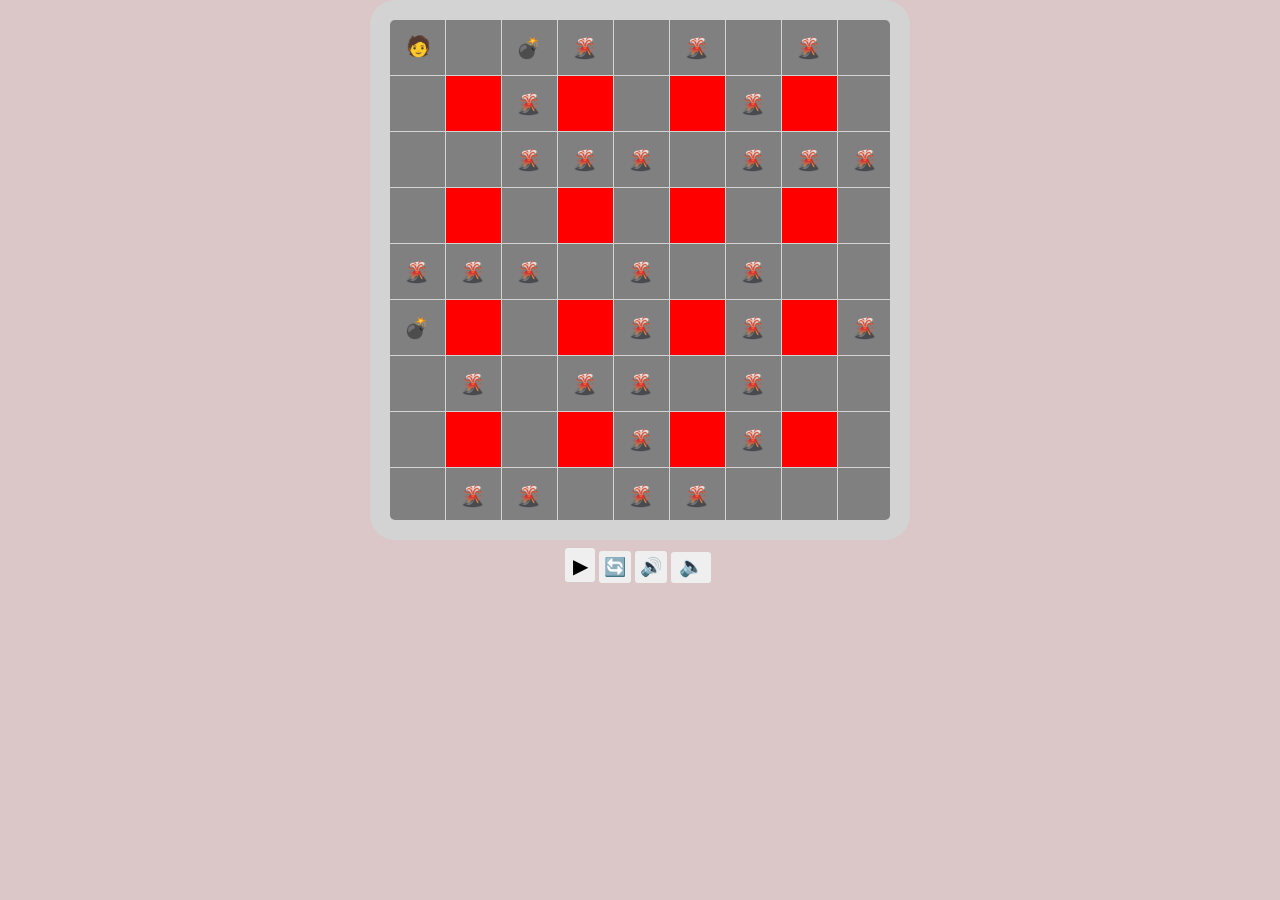
==== gg/index.html @ 0940df28 "Baseline commit baseline player , gridding and bomb mechanics. Needs game mechanics, opponent ai, c" ====
<!DOCTYPE html>
<head>
    <title>Bomber</title>
    <link rel="stylesheet" href="style.css"
</head>
<body>
    <canvas id="gCanvas"></canvas>
    <div id="buttons">
        <button onclick="play()", class="button1">▶</button>
        <button onclick="reset()", class="button2">🔄</button>
        <button onclick="soundOn()", class="button3">🔊</button>
        <button onclick="soundOff()", class="button4">🔈 </button>
    </div>
    <script src="controls.js"></script>
    <script src="arena.js"></script>
    <script src="bomb.js"></script>
    <script src="player.js"></script>
    <script src="main.js"></script>
</body>
</html>
---- gg/style.css ----
body{
    margin: 0;
    background: rgb(219, 199, 199);
}
#gCanvas{
    background: lightgray;
    border-radius: 25px;
    padding: 20px;
    margin-top: auto;
    margin-left: auto;
    margin-right: auto;
    margin-bottom: auto;
    display: block;
}
#buttons{
    padding: 8px 5px 7px 5px;
    margin:auto;
    width: 150px;
}
button{
    border-radius: 3px;
    padding: 5px 5px;
    border: none;
    text-align: center;
    text-decoration: none;
    display: inline-block;
    font-size: 18px;
}
.button1{
    border-radius: 3px;
    padding: 6px 7px 4px 8px;
    border: none;
    text-align: center;
    text-decoration: none;
    display: inline-block;
    font-size: 20px;
}
.button2{
    border-radius: 3px;
    padding: 5px 5px;
    border: none;
    text-align: center;
    text-decoration: none;
    display: inline-block;
    font-size: 18px;
}
.button3{
    border-radius: 3px;
    padding: 5px 5px;
    border: none;
    text-align: center;
    text-decoration: none;
    display: inline-block;
    font-size: 18px;
}
.button4{
    border-radius: 3px;
    padding: 2px 7px 5px 8px;
    border: none;
    text-align: center;
    text-decoration: none;
    display: inline-block;
    font-size: 20px;
}
.button1:hover{
    background-color: aqua;
    color: white;
}
.button2:hover{
    background-color: aqua;
    color: white;
}
.button3:hover{
    background-color: aqua;
    color: white;
}
.button4:hover{
    background-color: aqua;
    color: white;
}
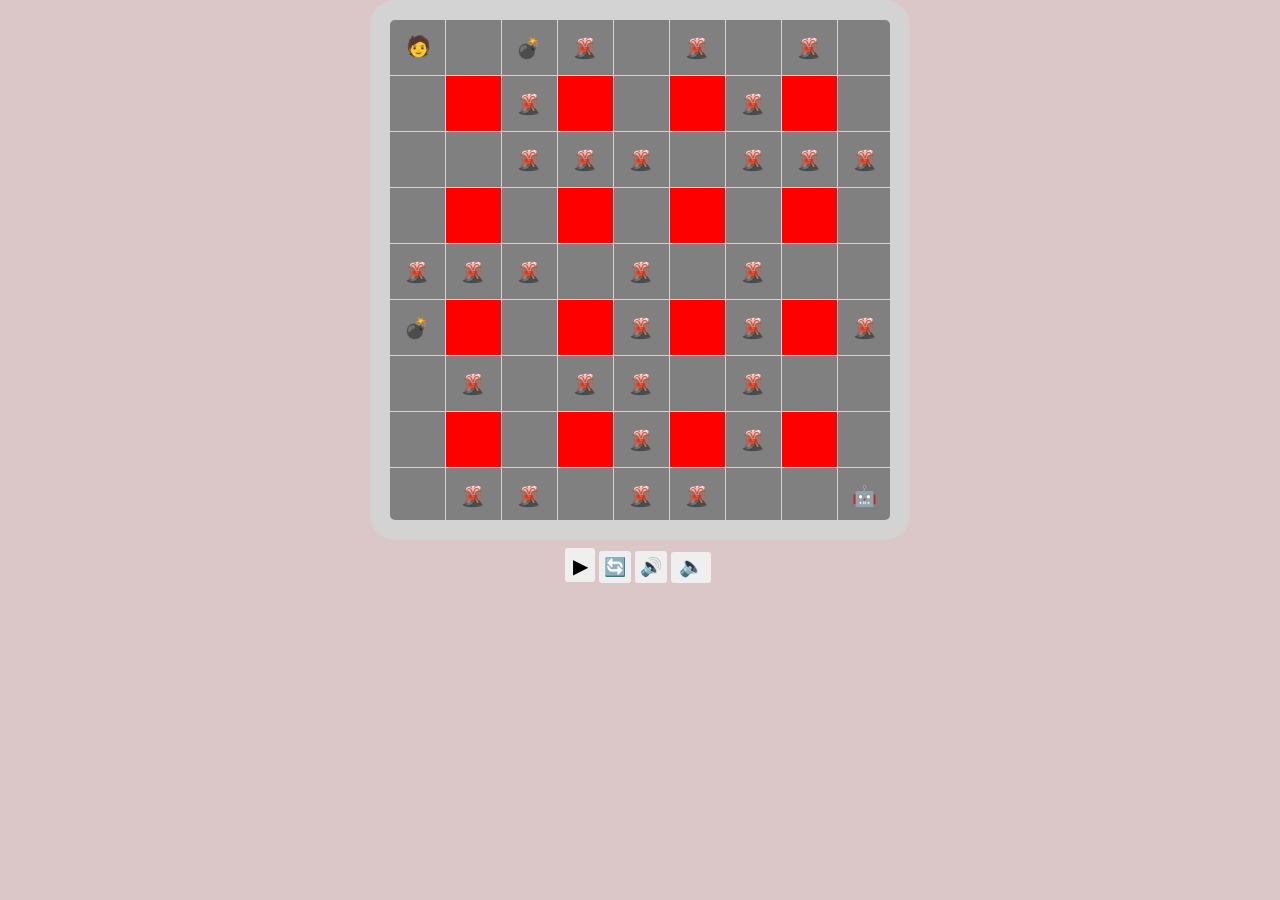
==== commit 572ec587: "ai find itself and find move" ====
--- a/gg/index.html
+++ b/gg/index.html
@@ -1,7 +1,7 @@
 <!DOCTYPE html>
 <head>
     <title>Bomber</title>
-    <link rel="stylesheet" href="style.css"
+    <link rel="stylesheet" href="style.css">
 </head>
 <body>
     <canvas id="gCanvas"></canvas>
@@ -15,6 +15,7 @@
     <script src="arena.js"></script>
     <script src="bomb.js"></script>
     <script src="player.js"></script>
+    <script src="ai/ai.js"></script>
     <script src="main.js"></script>
 </body>
 </html>
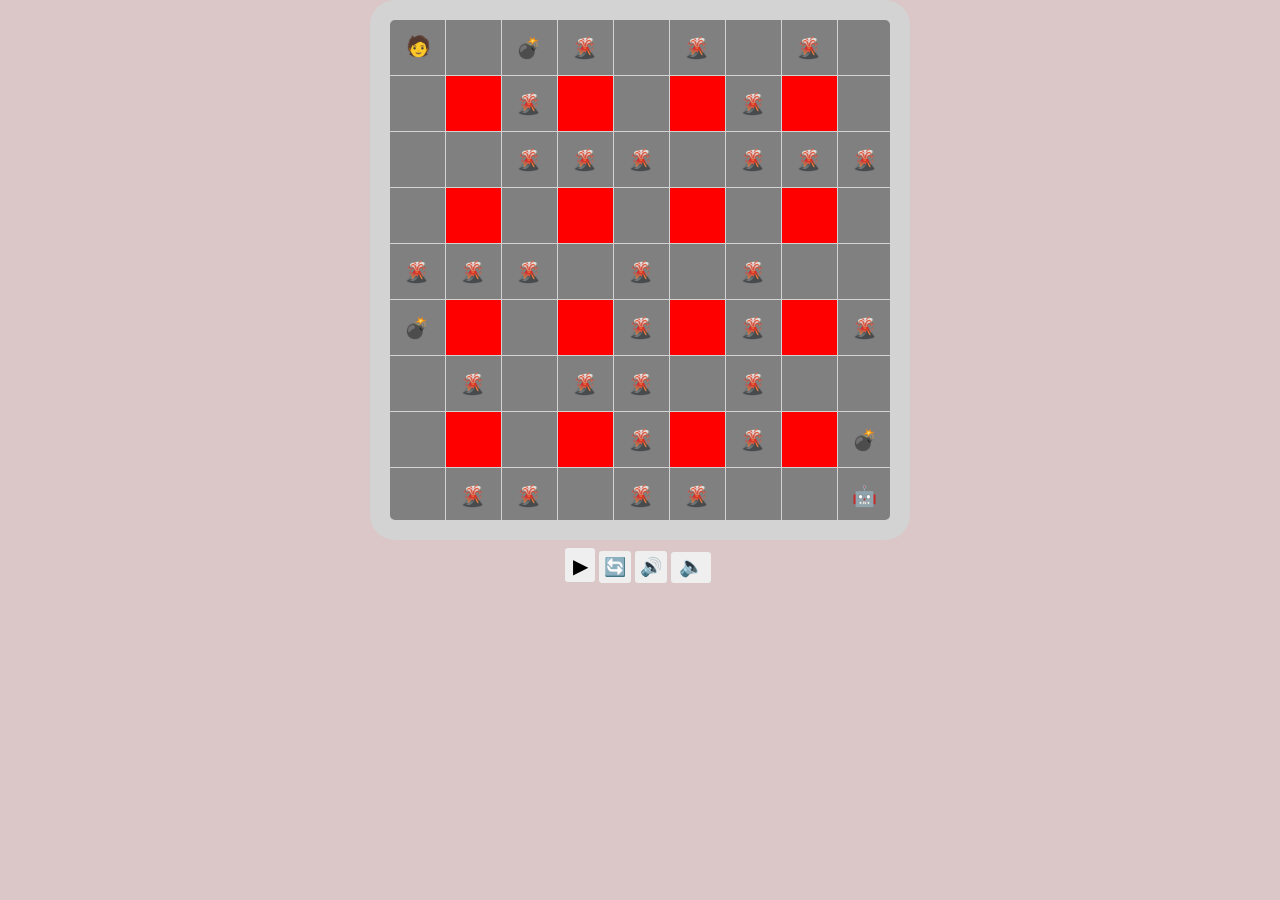
==== commit 31517fa2: "ai bomb(pick up and drop) + movement advanced" ====
--- a/gg/index.html
+++ b/gg/index.html
@@ -14,8 +14,8 @@
     <script src="controls.js"></script>
     <script src="arena.js"></script>
     <script src="bomb.js"></script>
+    <script src="ai/ai.js"></script>
     <script src="player.js"></script>
-    <script src="ai/ai.js"></script>
     <script src="main.js"></script>
 </body>
 </html>
